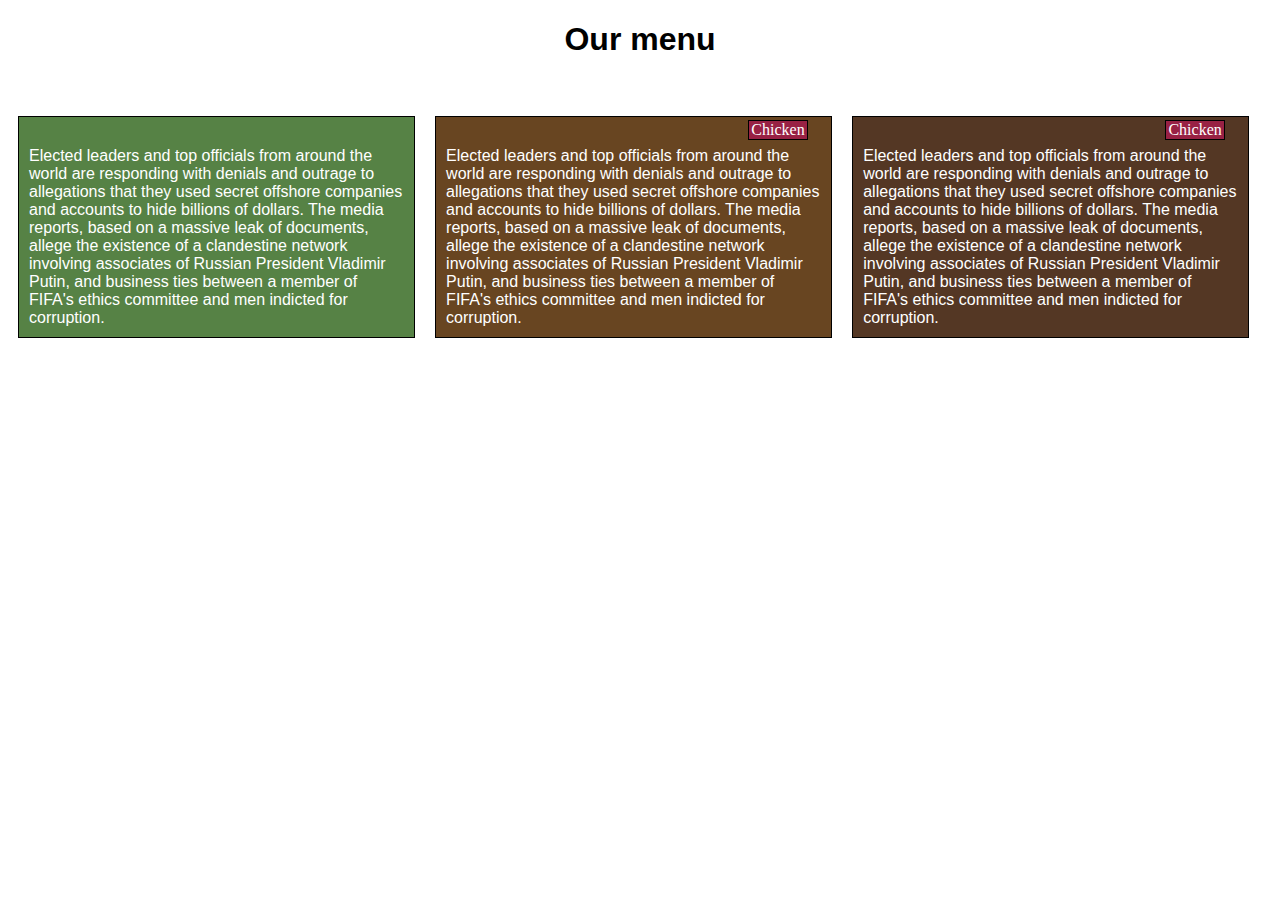
==== mod2_solution/index.html @ 8cbdba13 "mod2" ====
<!DOCTYPE html>
<html>
<head>
<meta charset="utf-8">
<meta name="viewport" content="width=device-width, initial-scale=1">
  <link href="css/style.css" rel="stylesheet">
</head>

<body>

<h1>Our menu</h1>
<div class="row">
	<div class="col-lg-1 col-md-2 col-sm-12">
		<div class="id-item">
			<div >Chicken</div>
			<p class="p1"> Elected leaders and top officials from around the world are responding with denials and outrage to allegations that they used secret offshore companies and accounts to hide billions of dollars. The media reports, based on a massive leak of documents, allege the existence of a clandestine network involving associates of Russian President Vladimir Putin, and business ties between a member of FIFA's ethics committee and men indicted for corruption.
			</p>
		</div>
	</div>	
	<div class="col-lg-1 col-md-2 col-sm-12">
		<div class="id-item">
			<div >Chicken</div>	
			<p class="p2">Elected leaders and top officials from around the world are responding with denials and outrage to allegations that they used secret offshore companies and accounts to hide billions of dollars. The media reports, based on a massive leak of documents, allege the existence of a clandestine network involving associates of Russian President Vladimir Putin, and business ties between a member of FIFA's ethics committee and men indicted for corruption.
			</p>
		</div>
	</div>	
	<div class="col-lg-1 col-md-3 col-sm-12">
		<div class="id-item">
			<div >Chicken</div>
			<p class="p3">Elected leaders and top officials from around the world are responding with denials and outrage to allegations that they used secret offshore companies and accounts to hide billions of dollars. The media reports, based on a massive leak of documents, allege the existence of a clandestine network involving associates of Russian President Vladimir Putin, and business ties between a member of FIFA's ethics committee and men indicted for corruption.
			</p>
		</div>
	</div>
</div>
</body>
</html>
---- mod2_solution/css/style.css ----
* {
	box-sizing: border-box;
}
	h1 {
		text-align: center;
		font-family: Helvetica;
	}

.row {
	width: 100%;
	float: left;
}

.p1 {
	background-color: #568245;
	border: 1px;
	margin-right: 10px;
	margin-left: 10px;
	font-family: Helvetica;
	color: white;
	float: left;
	padding: 30px 10px 10px 10px;
	border: 1px solid black;
}

.p2 {
	background-color: #684521;
	border: 1px;
	margin-right: 10px;
	margin-left: 10px;
	font-family: Helvetica;
	color: white;
	float: left;
	padding: 30px 10px 10px 10px;
	border: 1px solid black;
}
.p3 {
	background-color: #543724;
	border: 1px;
	margin-right: 10px;
	margin-left: 10px;
	font-family: Helvetica;
	color: white;
	float: left;
	padding: 30px 10px 10px 10px;
	border: 1px solid black;
}
.id-item div {
	
	position: relative; top: 40px; left: 740px;
	background-color: #982144;
	color: white;
	border: 1px solid black;
	width: 60px;
	text-align: center;
	background-repeat: no-repeat;
}
.row {
	width: 100%
}
/*****************Large devices only**************************/
@media (min-width: 992px) {
	.col-lg-1, .col-lg-2, .col-lg-3{
		float: left;
	}
	.col-lg-1 {
		width: 33%;
	}
	.col-lg-2 {
		width: 66%;
	}
	.col-lg-3 {
		width: 99%;
	}
}


/******************Medium devices only***********************/
@media (min-width: 768px) and (max-width: 991px){
	.col-md-1, .col-md-2, .col-md-3{
		float: left;
	}
	.col-md-1 {
		width: 25%;
	}
	.col-md-2 {
		width: 50%;
}	
	.col-md-3 {
		width: 100%;
}

/******************Small devices only********************/
@media (max-width: 767px){
	.col-sm-12{
		float: left;
		width: 100%;
	}
}
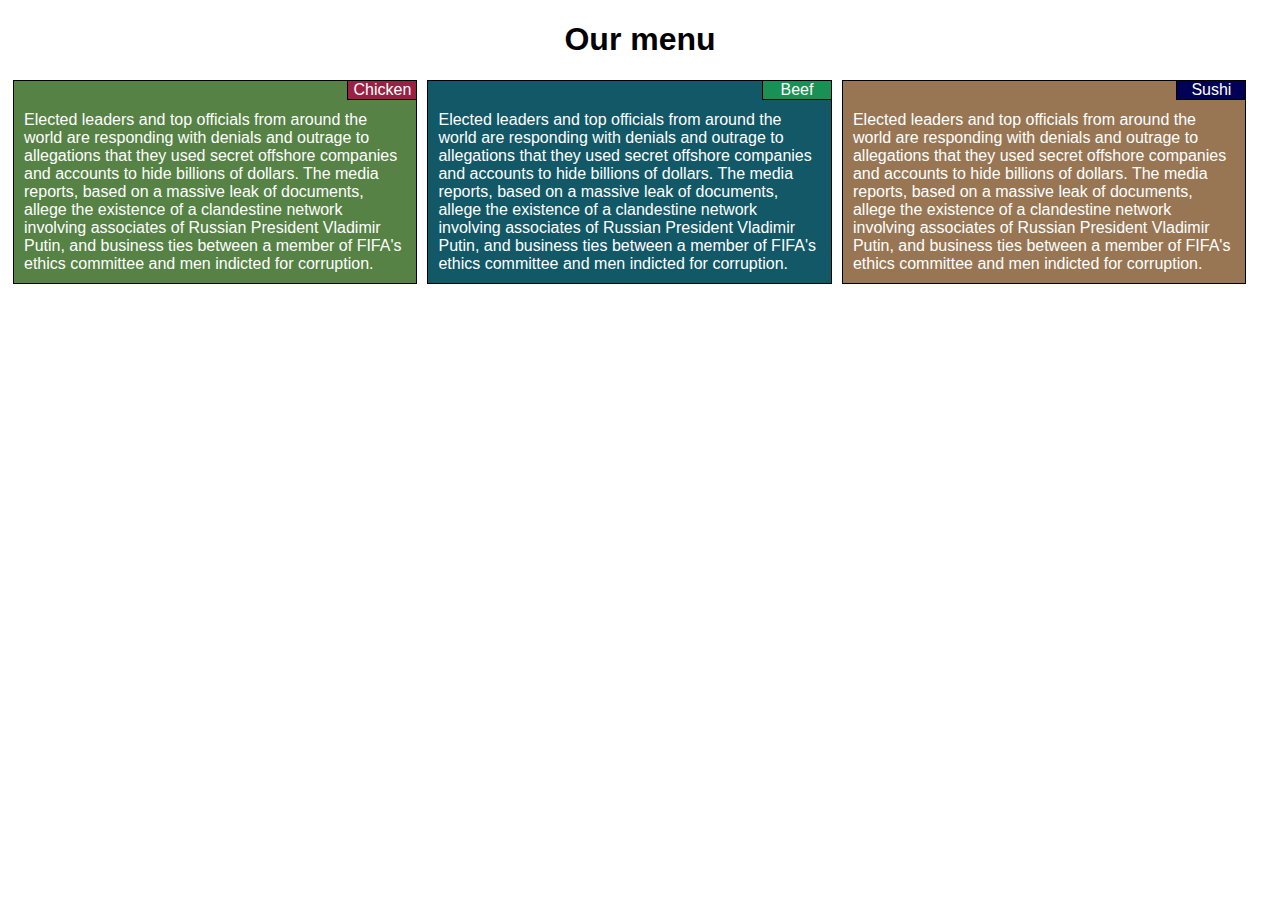
==== commit 89e6bb4a: "mod2" ====
--- a/mod2_solution/index.html
+++ b/mod2_solution/index.html
@@ -11,26 +11,27 @@
 <h1>Our menu</h1>
 <div class="row">
 	<div class="col-lg-1 col-md-2 col-sm-12">
-		<div class="id-item">
-			<div >Chicken</div>
-			<p class="p1"> Elected leaders and top officials from around the world are responding with denials and outrage to allegations that they used secret offshore companies and accounts to hide billions of dollars. The media reports, based on a massive leak of documents, allege the existence of a clandestine network involving associates of Russian President Vladimir Putin, and business ties between a member of FIFA's ethics committee and men indicted for corruption.
+		<div class="menu-item">
+			<div class="menu-header">Chicken</div>
+			<p class="menu-description"> Elected leaders and top officials from around the world are responding with denials and outrage to allegations that they used secret offshore companies and accounts to hide billions of dollars. The media reports, based on a massive leak of documents, allege the existence of a clandestine network involving associates of Russian President Vladimir Putin, and business ties between a member of FIFA's ethics committee and men indicted for corruption.
 			</p>
 		</div>
 	</div>	
 	<div class="col-lg-1 col-md-2 col-sm-12">
-		<div class="id-item">
-			<div >Chicken</div>	
-			<p class="p2">Elected leaders and top officials from around the world are responding with denials and outrage to allegations that they used secret offshore companies and accounts to hide billions of dollars. The media reports, based on a massive leak of documents, allege the existence of a clandestine network involving associates of Russian President Vladimir Putin, and business ties between a member of FIFA's ethics committee and men indicted for corruption.
+		<div class="menu-item">
+			<div class="menu-header color4">Beef</div>	
+			<p class="menu-description color2">Elected leaders and top officials from around the world are responding with denials and outrage to allegations that they used secret offshore companies and accounts to hide billions of dollars. The media reports, based on a massive leak of documents, allege the existence of a clandestine network involving associates of Russian President Vladimir Putin, and business ties between a member of FIFA's ethics committee and men indicted for corruption.
 			</p>
 		</div>
 	</div>	
 	<div class="col-lg-1 col-md-3 col-sm-12">
-		<div class="id-item">
-			<div >Chicken</div>
-			<p class="p3">Elected leaders and top officials from around the world are responding with denials and outrage to allegations that they used secret offshore companies and accounts to hide billions of dollars. The media reports, based on a massive leak of documents, allege the existence of a clandestine network involving associates of Russian President Vladimir Putin, and business ties between a member of FIFA's ethics committee and men indicted for corruption.
+		<div class="menu-item">
+			<div class="menu-header color5">Sushi</div>
+			<p class="menu-description color3">Elected leaders and top officials from around the world are responding with denials and outrage to allegations that they used secret offshore companies and accounts to hide billions of dollars. The media reports, based on a massive leak of documents, allege the existence of a clandestine network involving associates of Russian President Vladimir Putin, and business ties between a member of FIFA's ethics committee and men indicted for corruption.
 			</p>
 		</div>
 	</div>
 </div>
+
 </body>
 </html>--- a/mod2_solution/css/style.css
+++ b/mod2_solution/css/style.css
@@ -1,6 +1,7 @@
 
 * {
 	box-sizing: border-box;
+
 }
 	h1 {
 		text-align: center;
@@ -12,66 +13,71 @@
 	float: left;
 }
 
-.p1 {
+.menu-description {
 	background-color: #568245;
 	border: 1px;
-	margin-right: 10px;
-	margin-left: 10px;
 	font-family: Helvetica;
 	color: white;
 	float: left;
 	padding: 30px 10px 10px 10px;
 	border: 1px solid black;
+	margin-top: 0px;
 }
 
 .p2 {
 	background-color: #684521;
-	border: 1px;
-	margin-right: 10px;
-	margin-left: 10px;
-	font-family: Helvetica;
-	color: white;
-	float: left;
-	padding: 30px 10px 10px 10px;
-	border: 1px solid black;
+	
 }
 .p3 {
 	background-color: #543724;
-	border: 1px;
-	margin-right: 10px;
-	margin-left: 10px;
+	
+}
+.menu-item {
+	position: relative; top: 0px; left: 0px;
+}
+.menu-header {
+	
+	position: absolute; top: 0px; right: 0px; 
+	background-color: #982144;
 	font-family: Helvetica;
 	color: white;
-	float: left;
-	padding: 30px 10px 10px 10px;
 	border: 1px solid black;
-}
-.id-item div {
-	
-	position: relative; top: 40px; left: 740px;
-	background-color: #982144;
-	color: white;
-	border: 1px solid black;
-	width: 60px;
+	width: 70px;
 	text-align: center;
 	background-repeat: no-repeat;
 }
 .row {
 	width: 100%
 }
+.color2{
+	background-color: #125867;
+}
+.color3{
+	background-color: #987654;
+}
+
+.color4{
+	background-color: #199154;
+}
+
+.color5{
+	background-color: #000054;
+}
 /*****************Large devices only**************************/
 @media (min-width: 992px) {
 	.col-lg-1, .col-lg-2, .col-lg-3{
 		float: left;
+		margin-left: 5px;
+		margin-right: 5px;
 	}
 	.col-lg-1 {
-		width: 33%;
+		width: 32%;
 	}
 	.col-lg-2 {
-		width: 66%;
+		width: 60%;
 	}
 	.col-lg-3 {
-		width: 99%;
+		width: 95%;
 	}
 }
 
@@ -80,21 +86,25 @@
 @media (min-width: 768px) and (max-width: 991px){
 	.col-md-1, .col-md-2, .col-md-3{
 		float: left;
-	}
+		margin-left: 5px;
+		margin-right: 5px;
+}
 	.col-md-1 {
-		width: 25%;
+		width: 23%;
 	}
 	.col-md-2 {
-		width: 50%;
-}	
+		width: 48%;
+	}	
 	.col-md-3 {
-		width: 100%;
+		width: 97.2%;
+	}
 }
-
 /******************Small devices only********************/
 @media (max-width: 767px){
 	.col-sm-12{
 		float: left;
 		width: 100%;
+		margin-left: 5px;
+		margin-right: 5px;
 	}
 }